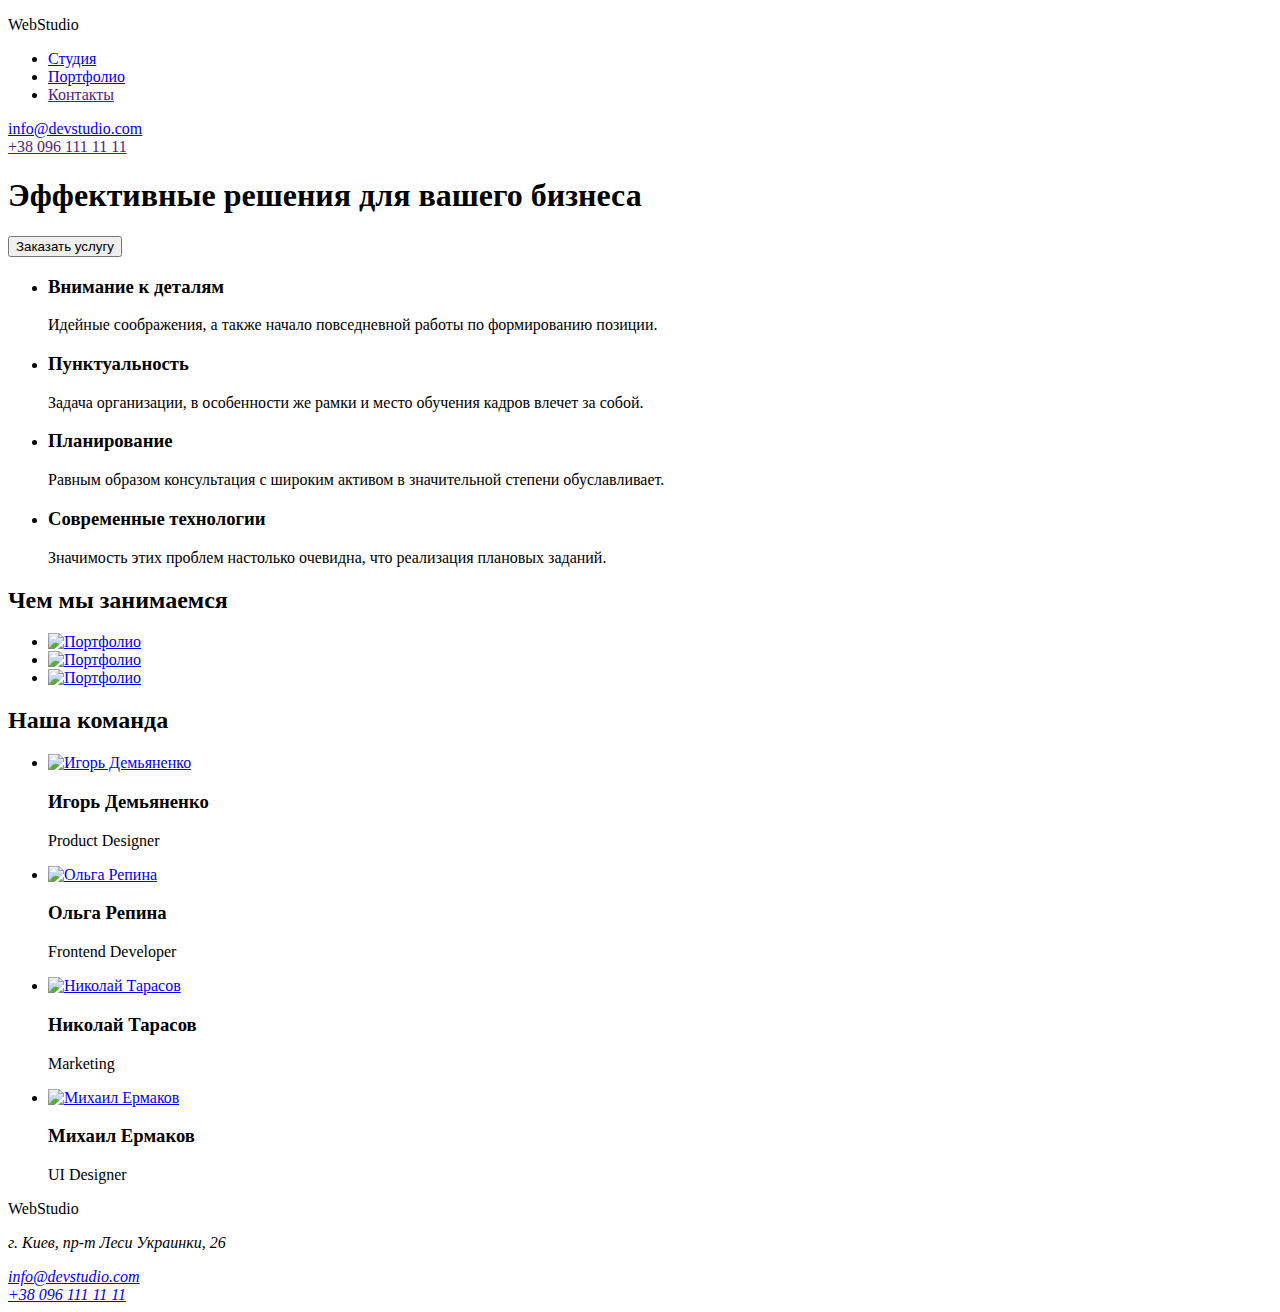
==== index.html @ 0bed550b "html-markups" ====
<!DOCTYPE html>
<html lang="ru">
<head>
    <meta charset="UTF-8">
    <meta name="viewport" content="width=device-width, initial-scale=1.0">
    <title lang="en">HomeWork 1</title>
    <link rel="stylesheet" href="./css/styles.css">
    <link href="https://fonts.googleapis.com/css2?family=Oleo+Script&family=Raleway:wght@700&family=Roboto:wght@400;500;700;900&display=swap" rel="stylesheet">
    <style>
     @import url('https://fonts.googleapis.com/css2?family=Oleo+Script&family=Raleway:wght@700&family=Roboto:wght@400;500;700;900&display=swap');
    </style>
</head>

<body>
    <!--NAVIGATION-->
    <nav class="navigation-container">
        <!--HEADER-->
     <header class="header">
            <p>
                <span class="title-web">Web</span><span class="title-studio">Studio</span>
            </p>
     </header>

     <ul class="header-list">
        <li><a href="index.html" class="header-link">Студия</a></li>
        <li><a href="portfolio.html" class="header-link">Портфолио</a></li>
        <li><a href="" class="header-link">Контакты</a></li>
     </ul>
   </nav>

    <!--CONTACTS-->
    <div class="contacts">
        <a href="mailto:info@devstudio.com" class="emeil-mobile">info@devstudio.com</a>
        <div>
            <a href="" class="emeil-mobile">+38 096 111 11 11</a>
        </div>
    </div>

    <!--MAIN-->
    <main>
        <!--HERO BLOCK-->
    <div class="hero-conteiner">
        <h1 class="hero-conteiner_title">
            Эффективные решения для вашего бизнеса
        </h1>
        <button type="submit" class="hero-conteiner_button">Заказать услугу</button>
    </div>

    <!--BENEFITS-->
    <section class="benefits-section">
            <!--<h2>Наши Особенности</h2> //WE WILL HIDE IT WITH CSS-->
        <ul class="benefits-section_list">
            <li>
                <h3 class="benefits-section_title">Внимание к деталям</h3>
                    <p class="benefits-section_info">
                        Идейные соображения, а также начало повседневной работы по формированию позиции.
                    </p>
                
            </li>
            <li>
                <h3 class="benefits-section_title">Пунктуальность</h3>
                    <p class="benefits-section_info">Задача организации, в особенности же рамки и место обучения кадров влечет за собой.</p>
               
            </li>
            <li>
                <h3 class="benefits-section_title">Планирование</h3>
                    <p class="benefits-section_info">Равным образом консультация с широким активом в значительной степени обуславливает.</p>
                
            </li>
            <li>
                <h3 class="benefits-section_title">Современные технологии</h3>
                    <p class="benefits-section_info">Значимость этих проблем настолько очевидна, что реализация плановых заданий.</p>
                
            </li>
        </ul>
    </section>

    <!--PORTFOLIO-->
    <section class="portfolio">
        <h2 class="portfolio-title">Чем мы занимаемся</h2>
        <ul class="portfolio-list">
            <li>
                <a href="#!"><img src="./img/portfolio-img1.png" width="370" alt="Портфолио"></a>
            </li>
            <li>
                <a href="#!"><img src="./img/portfolio-img2.png" width="370" alt="Портфолио"></a>
            </li>
            <li>
                <a href="#!"><img src="./img/portfolio-img3.png" width="370" alt="Портфолио"></a>
            </li>
        </ul>
    </section>

    <!--TEAM-->
    <section class="team">
        <h2 class="team-title">Наша команда</h2>
        <ul class="team-list">
            <li>
                <a href="#!"><img src="./img/team-img1.jpg" width="270" alt="Игорь Демьяненко"></a>
                <h3 class="team-list_name">Игорь Демьяненко</h3>
                    <p lang="en" class="team-list_pos">
                        Product Designer
                    </p>
            </li>
            <li>
                <a href="#!"><img src="./img/team-img2.jpg" width="270" alt="Ольга Репина"></a>
                <h3 class="team-list_name">Ольга Репина</h3>
                <p lang="en" class="team-list_pos">
                    Frontend Developer
                </p>
            </li>
            <li>
                <a href="#!"><img src="./img/team-img3.jpg" width="270" alt="Николай Тарасов"></a>
                <h3 class="team-list_name">Николай Тарасов</h3>
                <p lang="en" class="team-list_pos">
                    Marketing
                </p>
            </li>
            <li>
                <a href="#!"><img src="./img/team-img4.jpg" width="270" alt="Михаил Ермаков"></a>
                <h3 class="team-list_name">Михаил Ермаков</h3>
                <p lang="en" class="team-list_pos"> 
                    UI Designer
                </p>
            </li>
        </ul>
    </section>
    </main>

    <!--FOOTER-->
    <footer class="footer">
        <p>
            <span class="title-web">Web</span><span class="title-studio title-studio_footer">Studio</span>
        </p>

        <!--FIXED ADDRESS-->
        <address>
            <div class="address">
                 <p>
                     г. Киев, пр-т Леси Украинки, 26
                 </p>
            </div>
            <!--CONTACTS-->
            <div class="contacts">
             <a href="mailto:info@devstudio.com" class="emeil-mobile contacts-footer">info@devstudio.com</a>
             <div>
                 <a href="+380961111111" class="emeil-mobile contacts-footer">+38 096 111 11 11</a>
             </div>
           </div>
        </address>
    </footer>

</body>
</html>
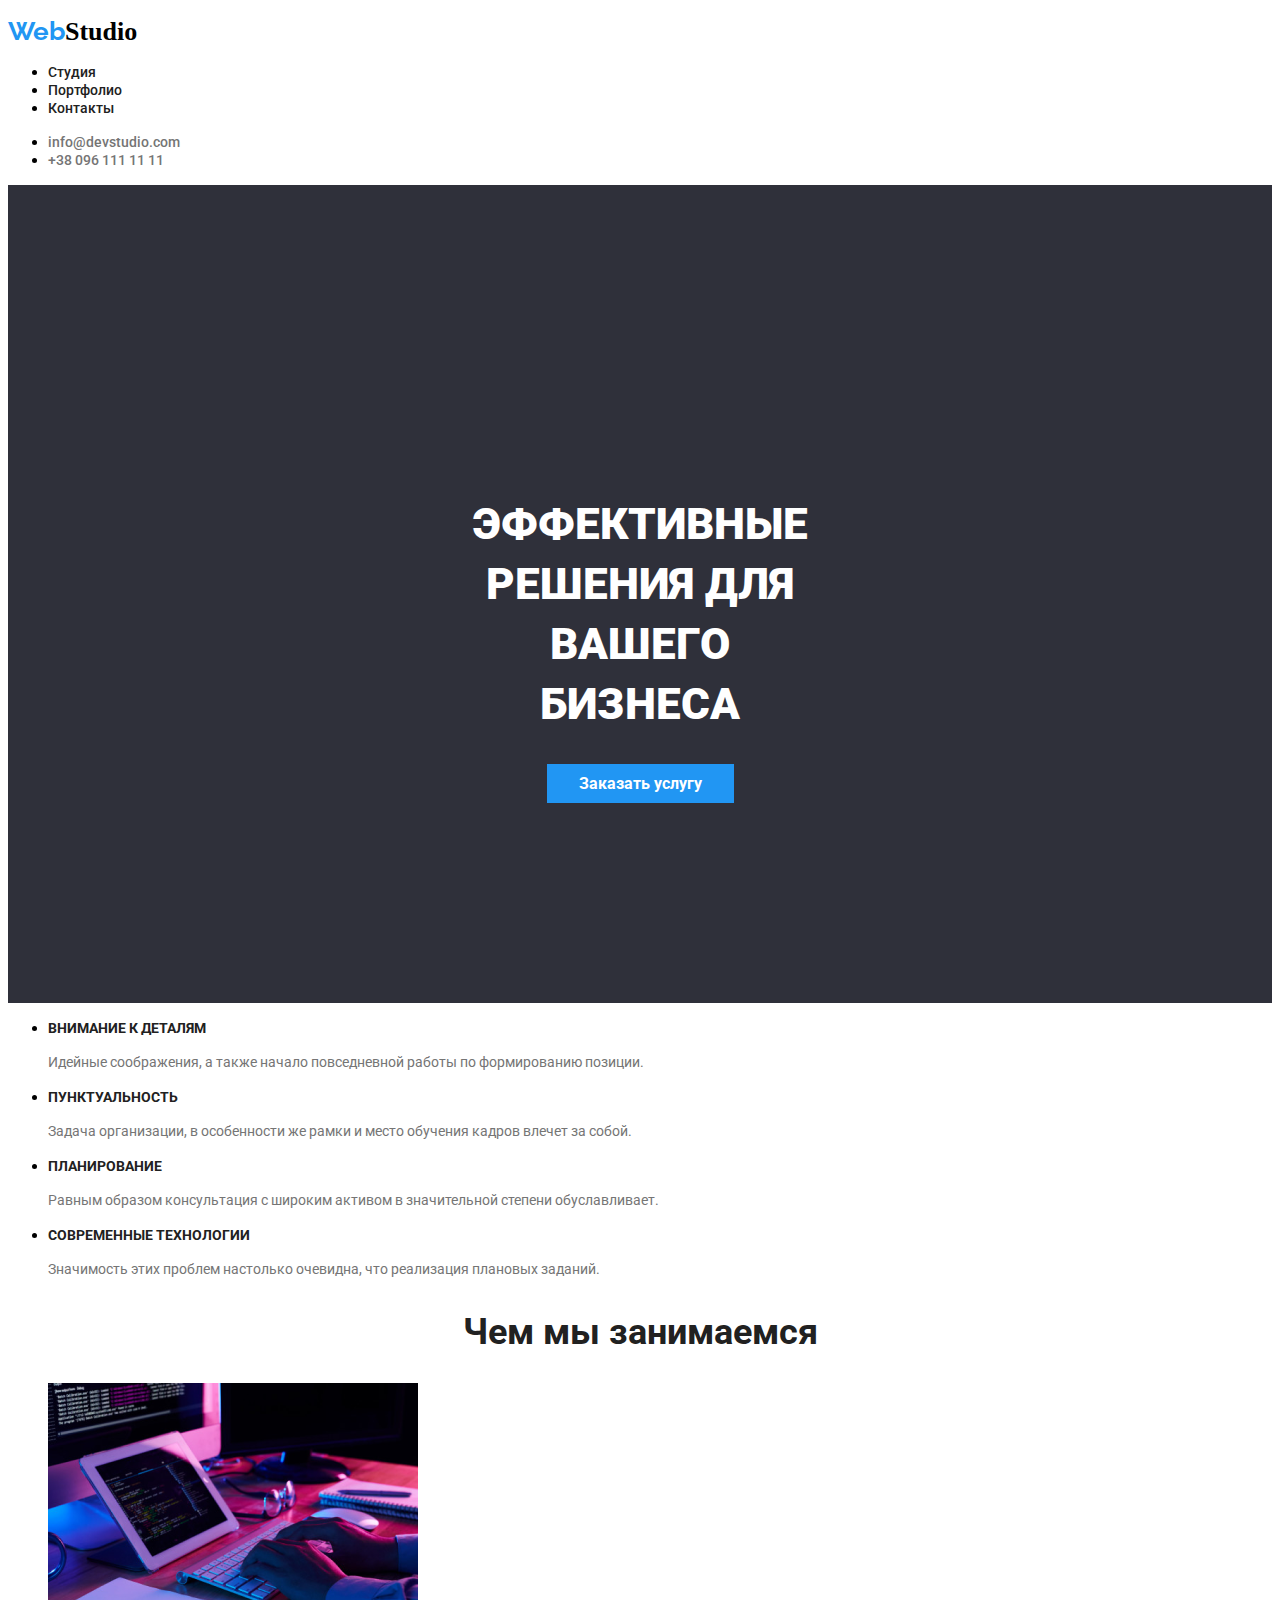
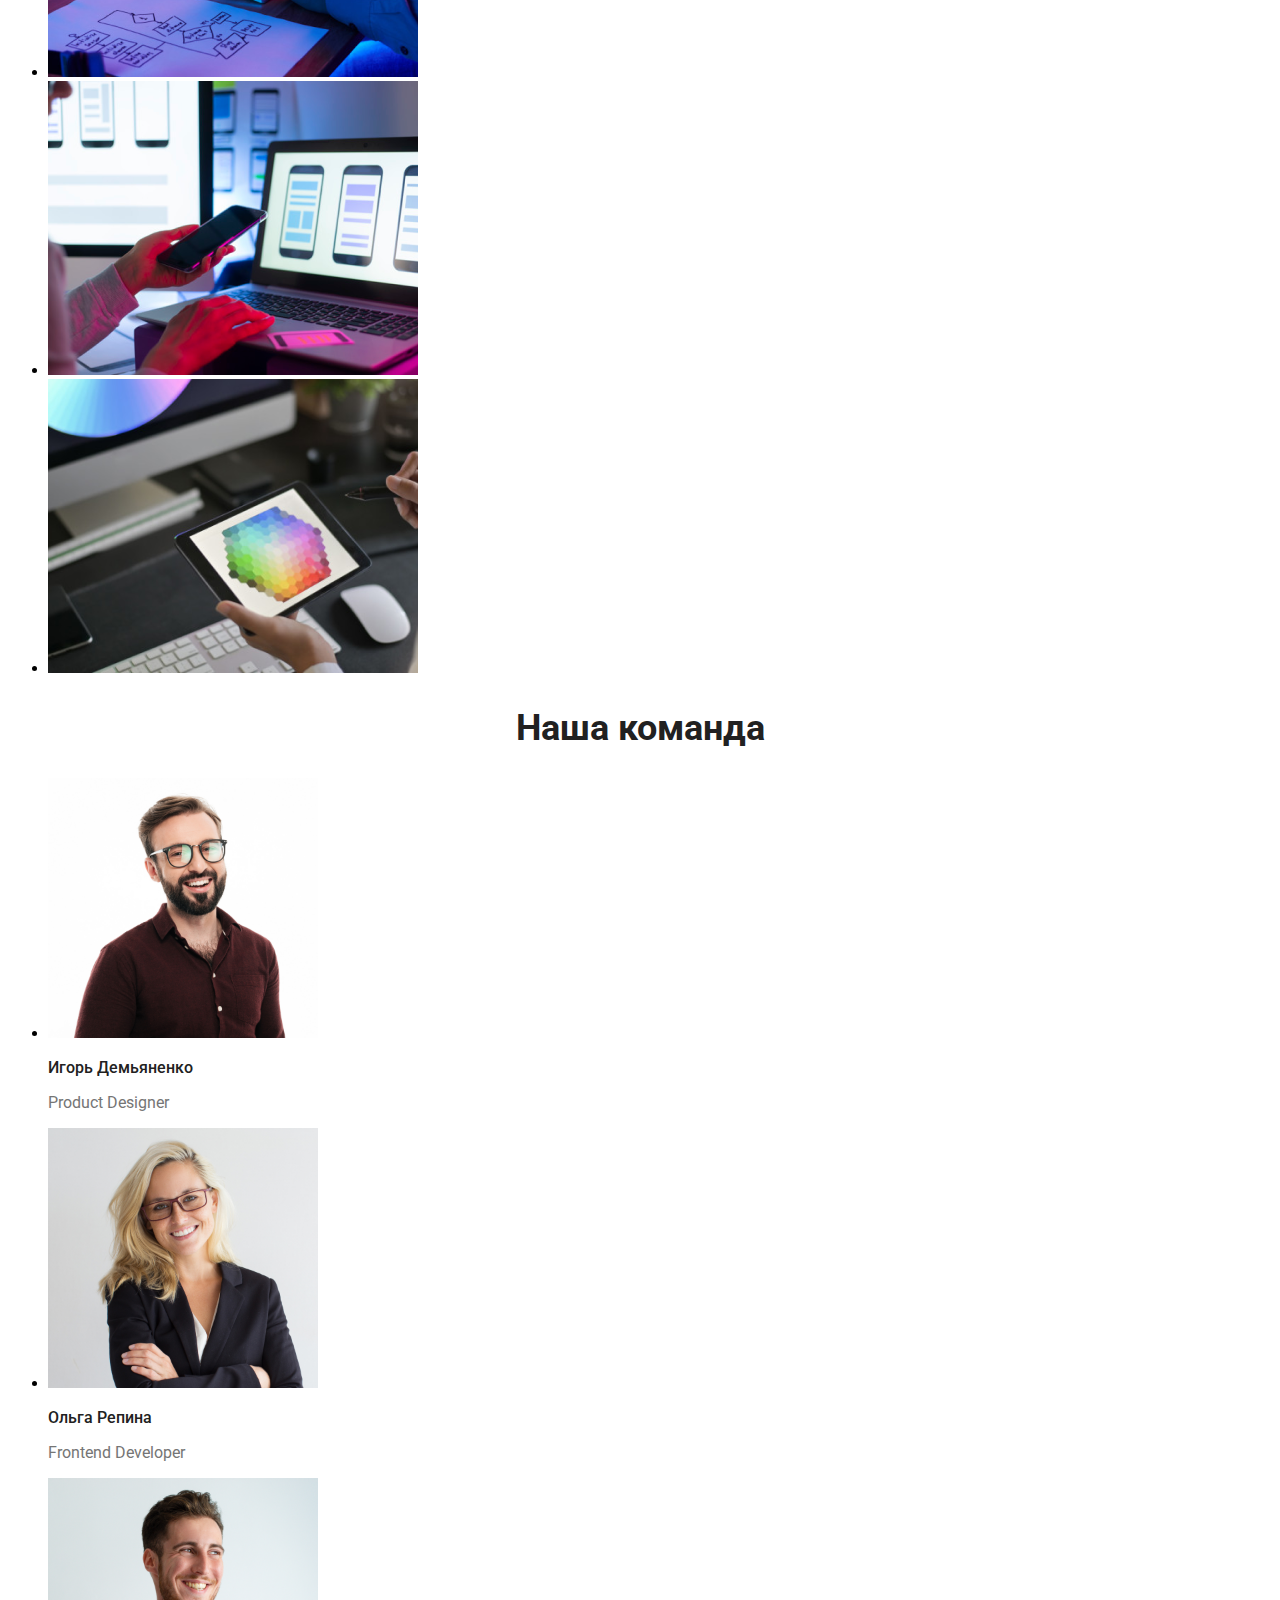
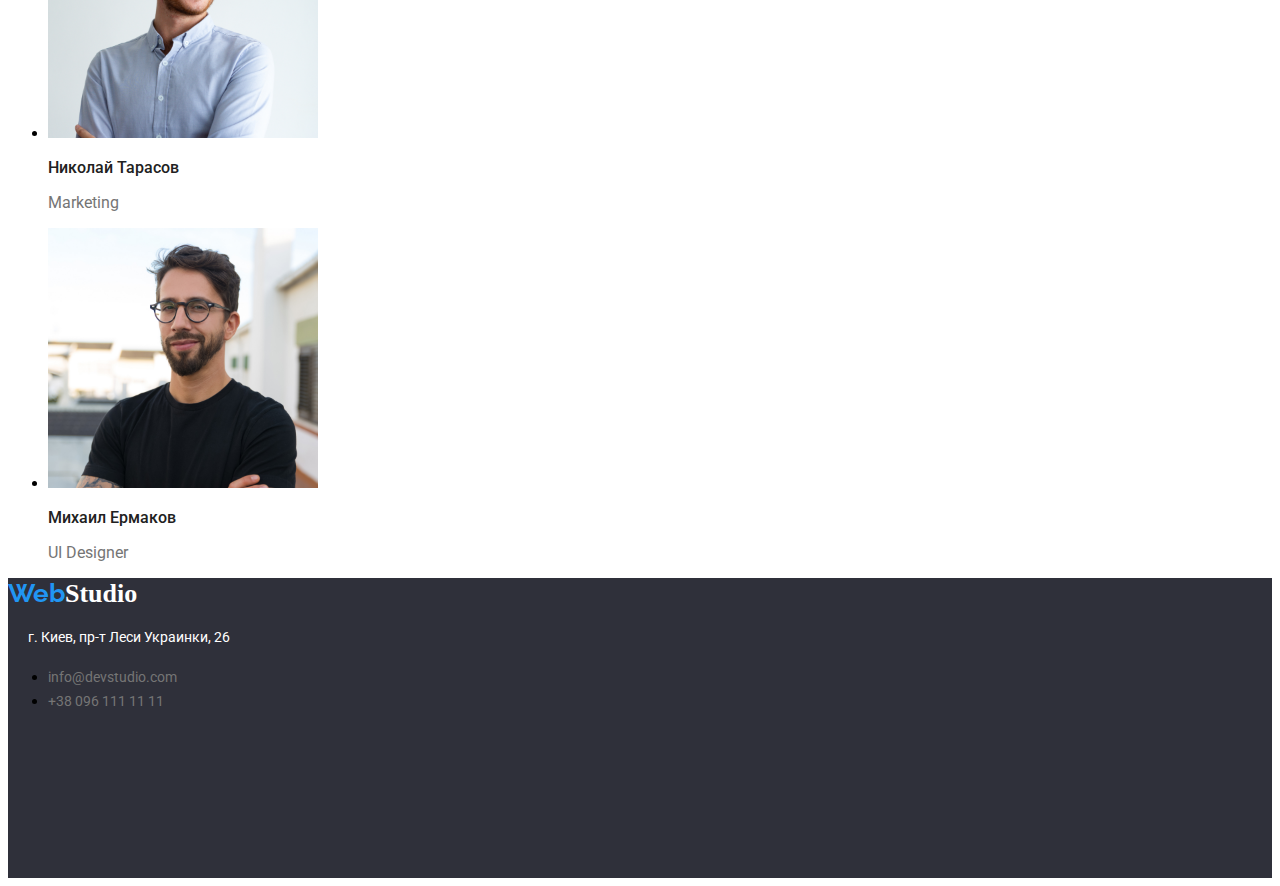
==== commit 9fa40108: "WebStudio HTML/CSS" ====
--- a/index.html
+++ b/index.html
@@ -12,29 +12,27 @@
 </head>
 
 <body>
-    <!--NAVIGATION-->
-    <nav class="navigation-container">
-        <!--HEADER-->
+    <!--HEADER-->
      <header class="header">
             <p>
                 <span class="title-web">Web</span><span class="title-studio">Studio</span>
             </p>
-     </header>
+         <!--NAVIGATION-->
+         <nav class="navigation-container">
+          <ul class="header-list">
+           <li><a href="index.html" class="header-link">Студия</a></li>
+           <li><a href="portfolio.html" class="header-link">Портфолио</a></li>
+           <li><a href="" class="header-link">Контакты</a></li>
+         </ul>
+     </nav>
 
-     <ul class="header-list">
-        <li><a href="index.html" class="header-link">Студия</a></li>
-        <li><a href="portfolio.html" class="header-link">Портфолио</a></li>
-        <li><a href="" class="header-link">Контакты</a></li>
-     </ul>
-   </nav>
+     <!--CONTACTS-->
+      <ul class="contacts-list">
+         <li><a href="mailto:info@devstudio.com" class="emeil-mobile">info@devstudio.com</a></li>
+         <li><a href="tel:+380961111111" class="emeil-mobile">+38 096 111 11 11</a></li>
+      </ul>
+    </header>
 
-    <!--CONTACTS-->
-    <div class="contacts">
-        <a href="mailto:info@devstudio.com" class="emeil-mobile">info@devstudio.com</a>
-        <div>
-            <a href="" class="emeil-mobile">+38 096 111 11 11</a>
-        </div>
-    </div>
 
     <!--MAIN-->
     <main>
@@ -127,7 +125,7 @@
     </section>
     </main>
 
-    <!--FOOTER-->
+     <!--FOOTER-->
     <footer class="footer">
         <p>
             <span class="title-web">Web</span><span class="title-studio title-studio_footer">Studio</span>
@@ -141,12 +139,14 @@
                  </p>
             </div>
             <!--CONTACTS-->
-            <div class="contacts">
-             <a href="mailto:info@devstudio.com" class="emeil-mobile contacts-footer">info@devstudio.com</a>
-             <div>
-                 <a href="+380961111111" class="emeil-mobile contacts-footer">+38 096 111 11 11</a>
-             </div>
-           </div>
+            <ul class="contacts">
+                <li>
+                    <a href="mailto:info@devstudio.com" class="emeil-mobile contacts-footer">info@devstudio.com</a>
+                </li>
+                <li>
+                    <a href="+380961111111" class="emeil-mobile contacts-footer">+38 096 111 11 11</a>
+                </li>
+            </ul> 
         </address>
     </footer>
 
--- a/css/styles.css
+++ b/css/styles.css
@@ -0,0 +1,230 @@
+/*Background for buttons - #2196F3*/
+/*Color for titles - #212121*/
+/*Color for text - #757575*/
+/*Background for hero & footer - #2F303A*/
+/*Background for portfolio.html filter - #F5F4FA*/
+
+/*NAVIGATION START*/
+.title-web{
+    font-family: Raleway;
+    font-style: normal;
+    font-weight: 700;
+    font-size: 26px;
+    line-height: 31px;
+    color: #2196F3;
+}
+
+.title-studio{
+    font-family: Oleo;
+    font-style: normal;
+    font-weight: 700;
+    font-size: 26px;
+    line-height: 31px;
+    color: #000000;
+}
+
+.header-link{
+    font-family: Roboto;
+    font-style: normal;
+    font-weight: 500;
+    font-size: 14px;
+    line-height: 16px;
+    color: #212121;
+    text-decoration: none;
+}
+
+.header-link:hover, .header-link:focus, .header-link:active{
+    color: #2196F3;
+}
+/*NAVIGATION END*/
+
+/*CONTACTS START*/
+.emeil-mobile{
+    font-family: Roboto;
+    font-style: normal;
+    font-weight: 500;
+    font-size: 14px;
+    line-height: 16px;
+    color: #757575;
+    text-decoration: none;
+    line-height: 0;
+}
+
+.emeil-mobile:hover, .emeil-mobile:focus, .emeil-mobile:active{
+    color: #2196F3;
+}
+/*CONTACTS END*/
+
+/*HERO BLOCK START*/
+.hero-conteiner{
+    max-width: 1600px;
+    padding: 280px 450px 200px;
+    text-align: center;
+    text-transform: uppercase;
+    background: #2F303A;
+}
+
+.hero-conteiner_title{
+    font-family: Roboto;
+    font-style: normal;
+    font-weight: 900;
+    font-size: 44px;
+    line-height: 60px;
+    color: #FFFFFF;
+}
+
+.hero-conteiner_button{
+    padding: 10px 32px;
+    font-family: Roboto;
+    font-weight: 700;
+    font-size: 16px;
+    color: #FFFFFF;
+    background: #2196F3;
+    border: 0;
+}
+
+.hero-conteiner_button:hover, .hero-conteiner_button:focus, .hero-conteiner_button:active{
+    background: #0569bb;
+}
+/*HERO BLOCK END*/
+
+/*BENEFITS START*/
+.benefits-section_title{
+    font-family: Roboto;
+    font-style: normal;
+    font-weight: bold;
+    font-size: 14px;
+    line-height: 16px;
+    text-transform: uppercase;
+    color: #212121;
+}
+
+.benefits-section_info{
+    font-family: Roboto;
+    font-style: normal;
+    font-weight: normal;
+    font-size: 14px;
+    line-height: 24px;
+    color: #757575;
+}
+/*BENEFITS END*/
+
+/*PORTFOLIO START*/
+.portfolio-title{
+    font-family: Roboto;
+    font-style: normal;
+    font-weight: bold;
+    font-size: 36px;
+    line-height: 42px;
+    text-align: center;
+    color: #212121;
+}
+/*PORTFOLIO END*/
+
+/*TEAM START*/
+.team-title{
+    font-family: Roboto;
+    font-style: normal;
+    font-weight: bold;
+    font-size: 36px;
+    line-height: 42px;
+    text-align: center;
+    color: #212121;
+}
+
+.team-list_name{
+    font-family: Roboto;
+    font-style: normal;
+    font-weight: 500;
+    font-size: 16px;
+    line-height: 19px;
+    color: #212121;
+}
+
+.team-list_pos{
+    font-family: Roboto;
+    font-style: normal;
+    font-weight: normal;
+    font-size: 16px;
+    line-height: 19px;
+    color: #757575;
+}
+/*TEAM END*/
+
+/*FOOTER START*/
+
+.footer{
+    height: 300px;
+    max-width: 1600px;
+    background: #2F303A;
+}
+
+.address{
+    font-family: Roboto;
+    font-style: normal;
+    font-weight: normal;
+    font-size: 14px;
+    line-height: 24px;
+    text-decoration: none;
+    color: #FFFFFF;
+    padding-left: 20px;
+}
+
+.contacts-footer{
+    font-family: Roboto;
+    font-style: normal;
+    font-weight: normal;
+    font-size: 14px;
+    line-height: 24px;
+    color: #757575;
+}
+
+.title-studio_footer{
+    color: #FFFFFF;
+}
+
+/*FOOTER END*/
+
+/*PORTFOLIO.HTML START*/
+.filters-list{
+    font-family: Roboto;
+    font-style: normal;
+    font-weight: 500;
+    font-size: 16px;
+    line-height: 26px;
+    text-align: center;
+    color: #212121;
+}
+
+.filters-list_item{
+    max-width: 145px;
+    max-height: 38px;
+    padding: 6px 22px;
+    background: #F5F4FA;
+    border-radius: 4px;
+}
+
+.filters-list_item:hover, .filters-list_item:focus, .filters-list_item:active{
+    background: #2196F3;
+    border-radius: 4px;
+}
+
+.projects-list_title{
+    font-family: Roboto;
+    font-style: normal;
+    font-weight: bold;
+    font-size: 18px;
+    line-height: 36px;
+    color: #212121;
+}
+
+.projects-list_info{
+    font-family: Roboto;
+    font-style: normal;
+    font-weight: normal;
+    font-size: 16px;
+    line-height: 30px;
+    color: #757575;
+}
+
+/*PORTFOLIO.HTML END*/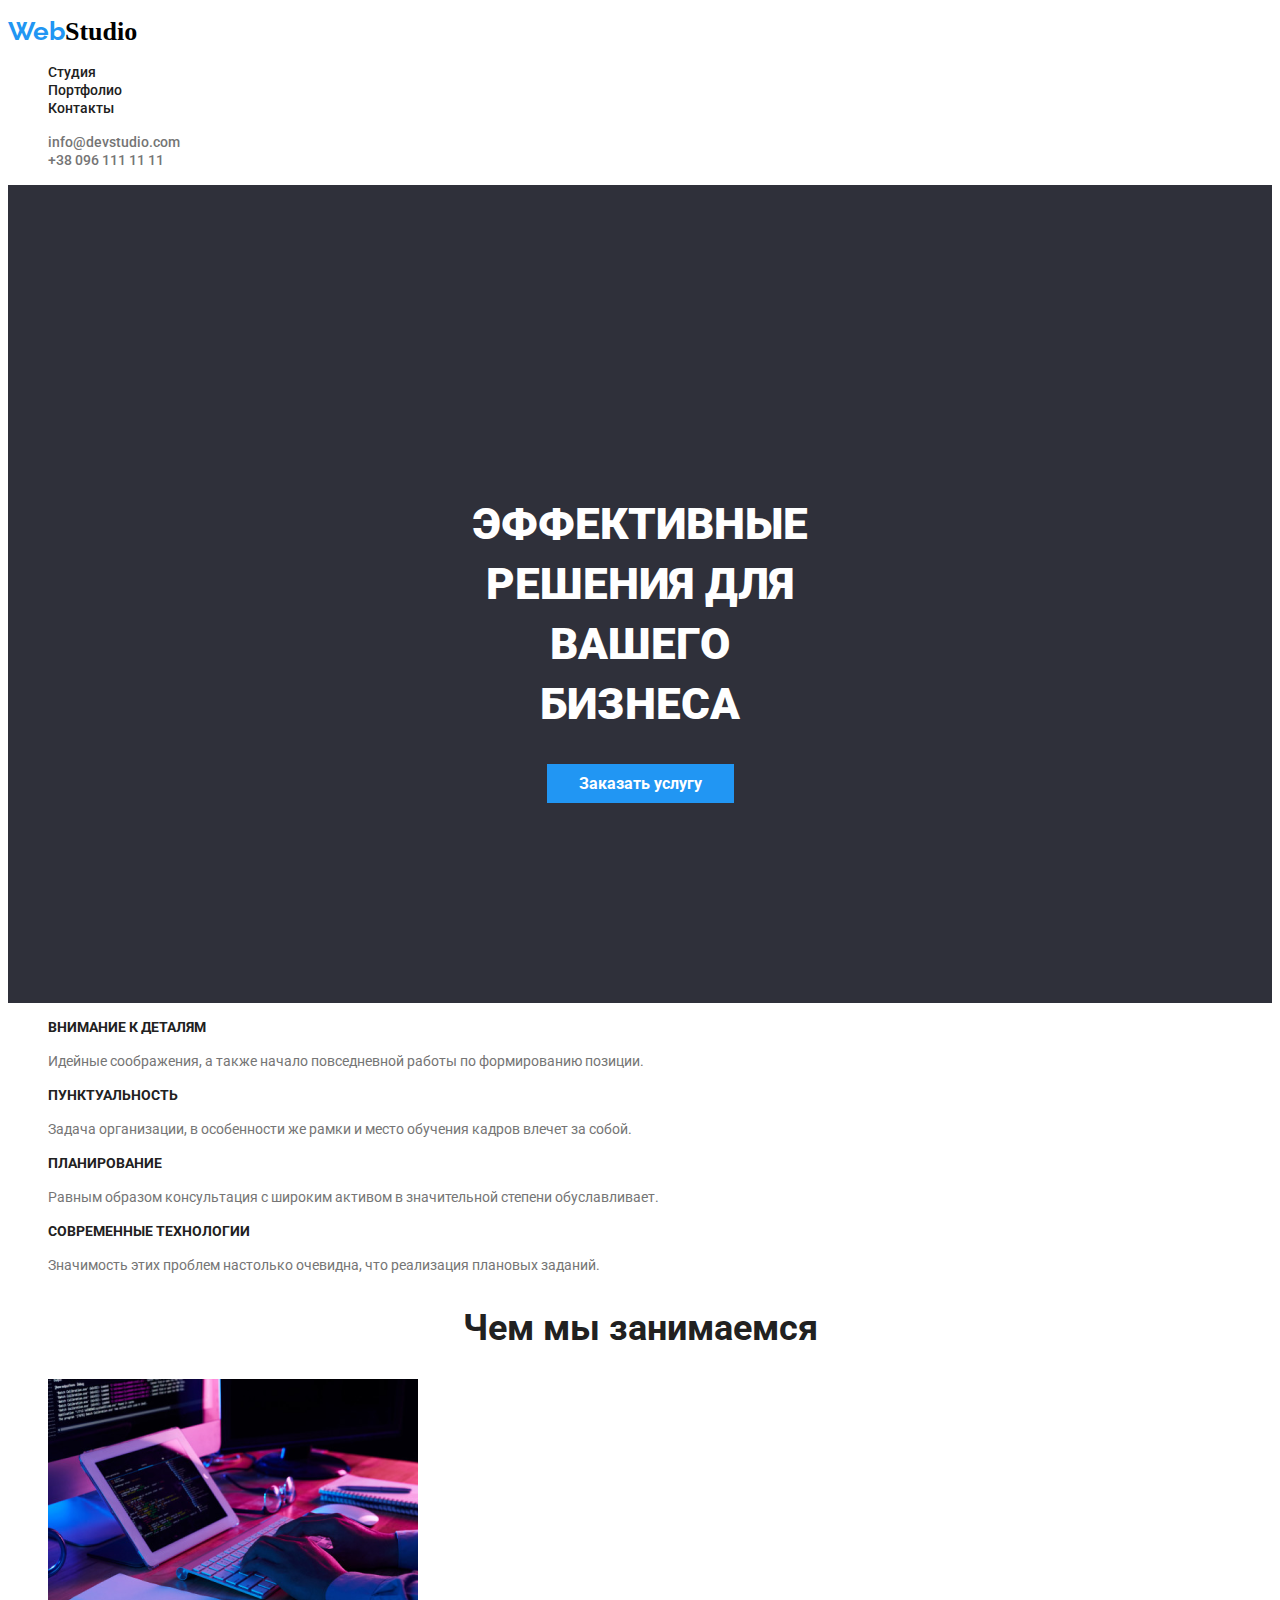
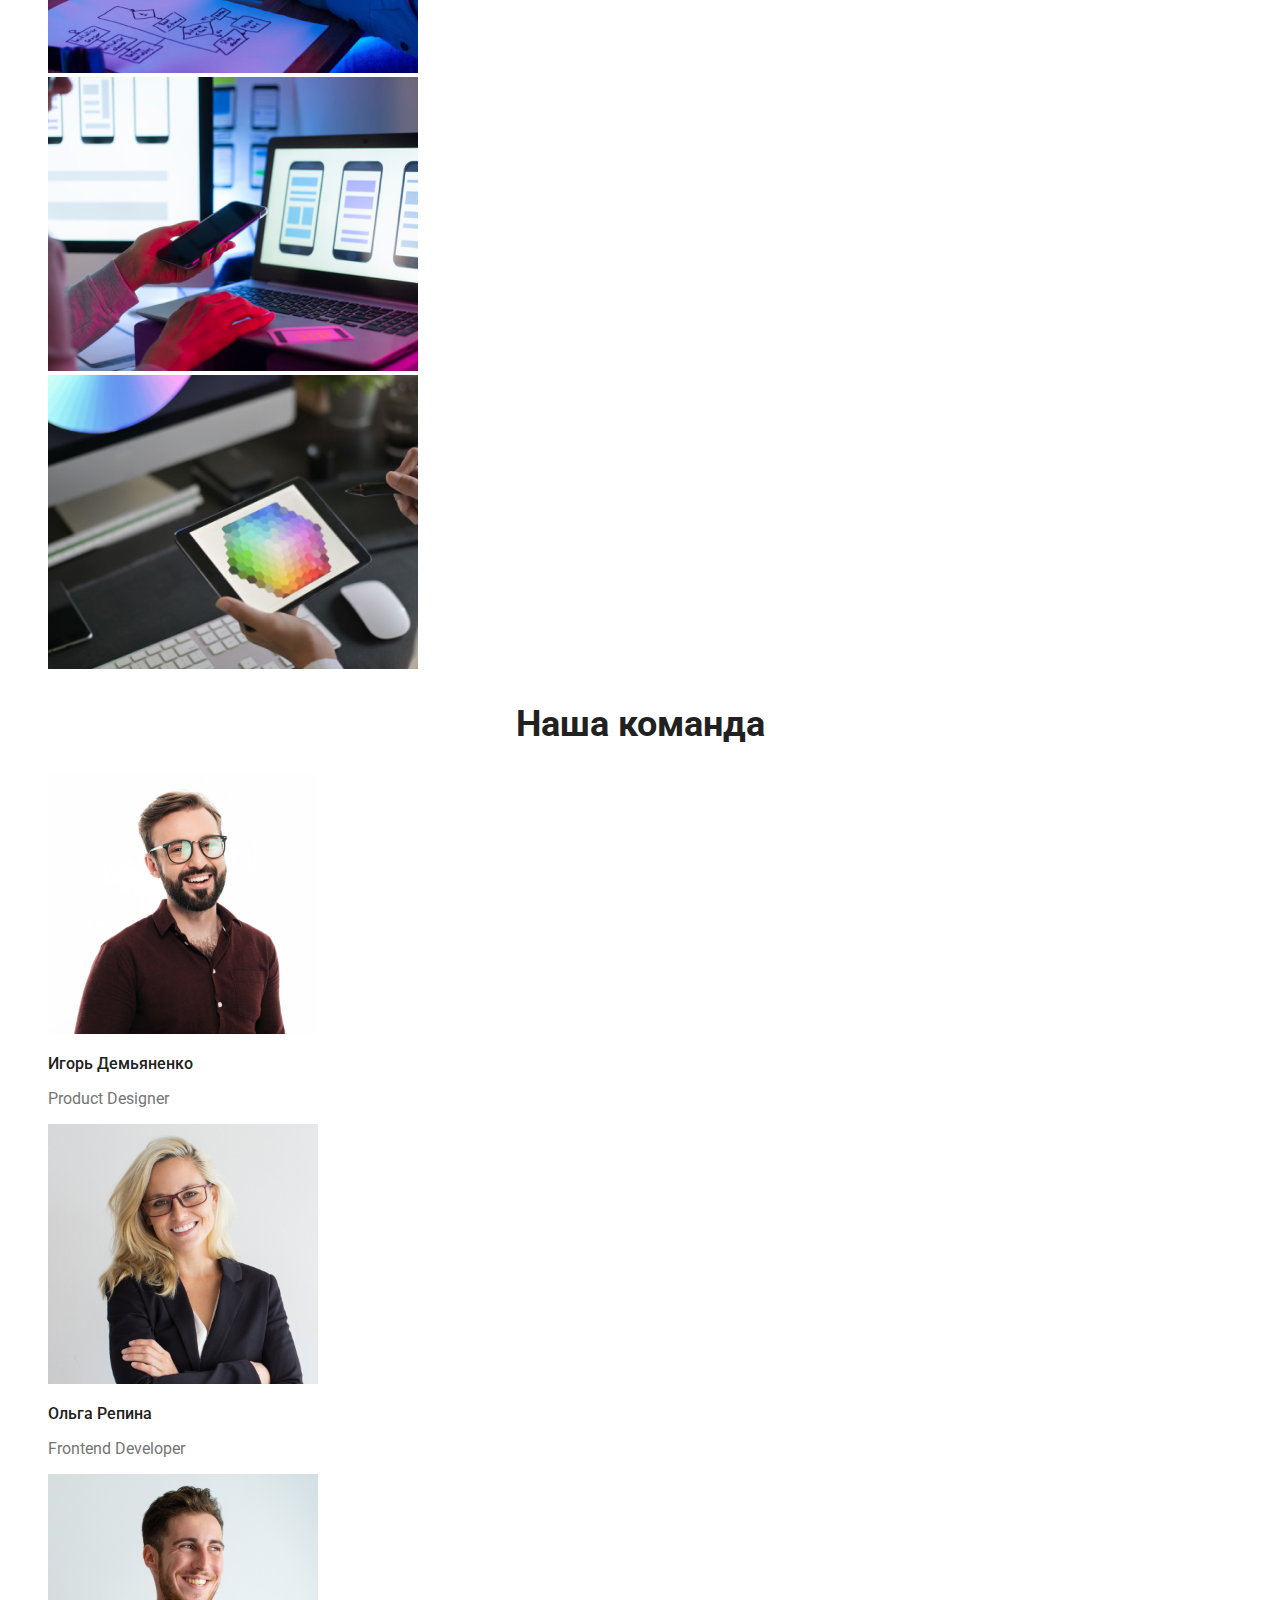
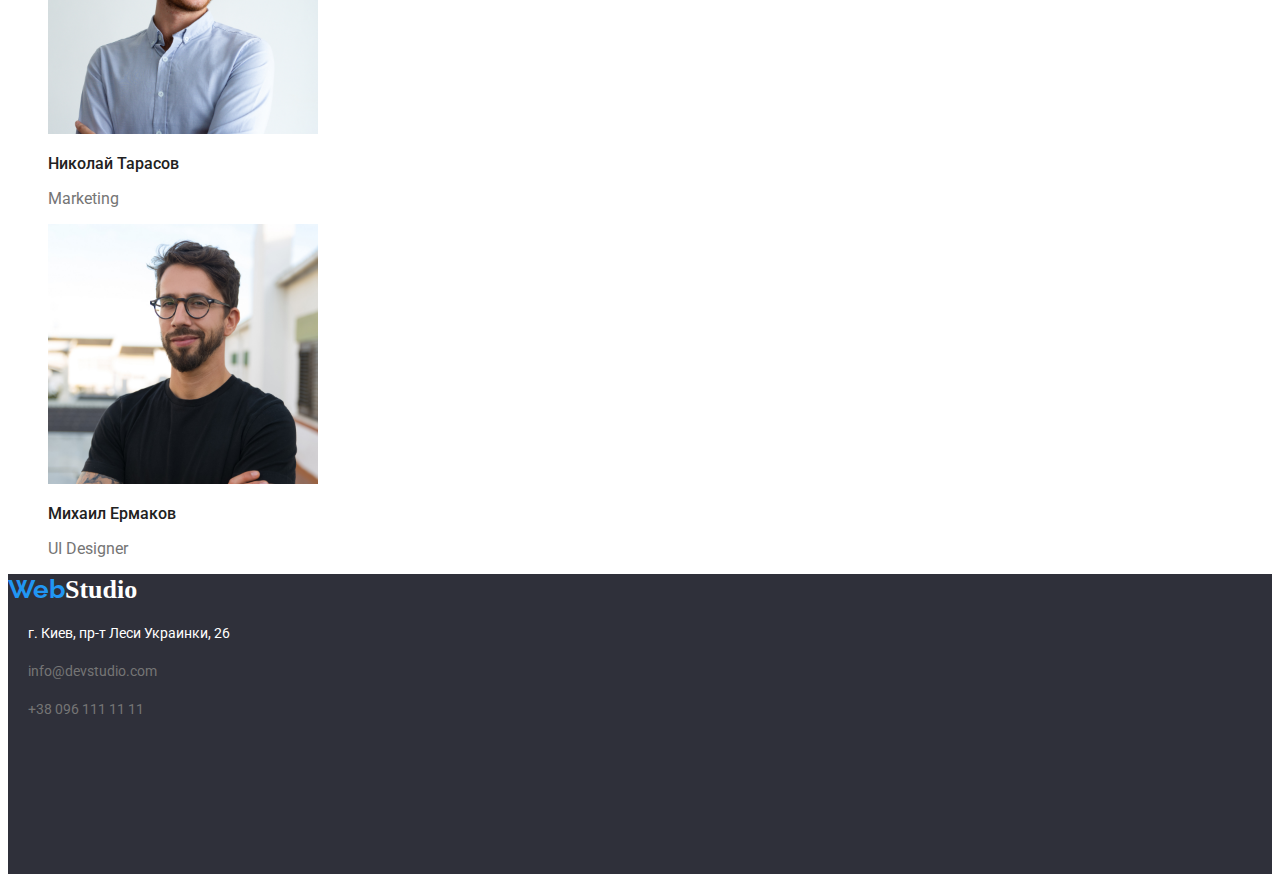
==== commit 47d65c86: "HomeWork Layout" ====
--- a/index.html
+++ b/index.html
@@ -13,12 +13,12 @@
 
 <body>
     <!--HEADER-->
-     <header class="header">
+  <header class="header">
             <p>
                 <span class="title-web">Web</span><span class="title-studio">Studio</span>
             </p>
          <!--NAVIGATION-->
-         <nav class="navigation-container">
+     <nav class="navigation-container">
           <ul class="header-list">
            <li><a href="index.html" class="header-link">Студия</a></li>
            <li><a href="portfolio.html" class="header-link">Портфолио</a></li>
@@ -37,12 +37,12 @@
     <!--MAIN-->
     <main>
         <!--HERO BLOCK-->
-    <div class="hero-conteiner">
+    <section class="hero-conteiner">
         <h1 class="hero-conteiner_title">
             Эффективные решения для вашего бизнеса
         </h1>
         <button type="submit" class="hero-conteiner_button">Заказать услугу</button>
-    </div>
+    </section>
 
     <!--BENEFITS-->
     <section class="benefits-section">
@@ -132,23 +132,15 @@
         </p>
 
         <!--FIXED ADDRESS-->
-        <address>
-            <div class="address">
-                 <p>
-                     г. Киев, пр-т Леси Украинки, 26
-                 </p>
-            </div>
-            <!--CONTACTS-->
-            <ul class="contacts">
-                <li>
-                    <a href="mailto:info@devstudio.com" class="emeil-mobile contacts-footer">info@devstudio.com</a>
-                </li>
-                <li>
-                    <a href="+380961111111" class="emeil-mobile contacts-footer">+38 096 111 11 11</a>
-                </li>
-            </ul> 
+        <address class="address">
+            <p>г. Киев, пр-т Леси Украинки, 26</p>
+            <a href="mailto:info@devstudio.com" class="emeil-mobile contacts-footer">
+                <p>info@devstudio.com</p>
+            </a>
+            <a href="tel:+380961111111" class="emeil-mobile contacts-footer">
+                <p>+38 096 111 11 11</p>
+            </a>
         </address>
     </footer>
-
 </body>
 </html>--- a/css/styles.css
+++ b/css/styles.css
@@ -4,7 +4,12 @@
 /*Background for hero & footer - #2F303A*/
 /*Background for portfolio.html filter - #F5F4FA*/
 
+ul{
+    list-style: none;
+}
+
 /*NAVIGATION START*/
+
 .title-web{
     font-family: Raleway;
     font-style: normal;
@@ -31,6 +36,7 @@
     line-height: 16px;
     color: #212121;
     text-decoration: none;
+
 }
 
 .header-link:hover, .header-link:focus, .header-link:active{
@@ -192,12 +198,12 @@
     font-weight: 500;
     font-size: 16px;
     line-height: 26px;
-    text-align: center;
+    text-align: left;
     color: #212121;
 }
 
 .filters-list_item{
-    max-width: 145px;
+    width: fit-content;
     max-height: 38px;
     padding: 6px 22px;
     background: #F5F4FA;
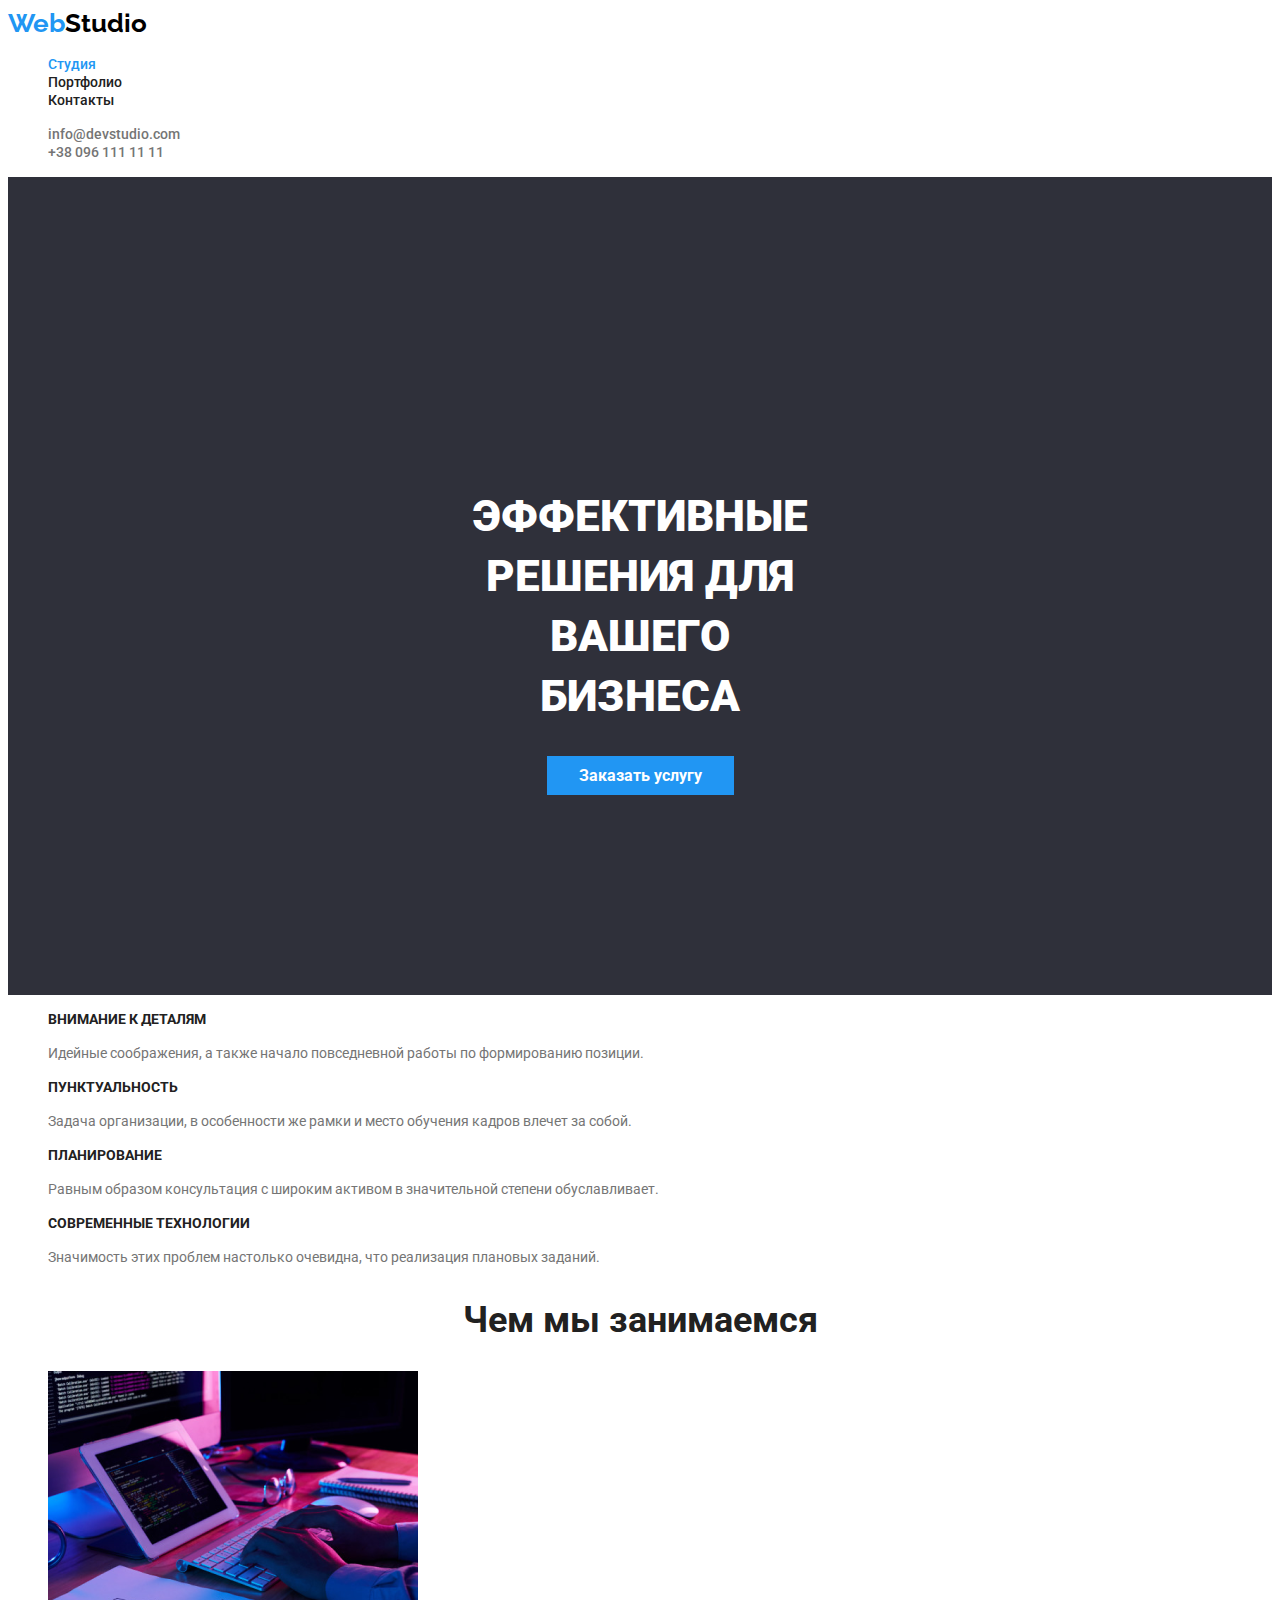
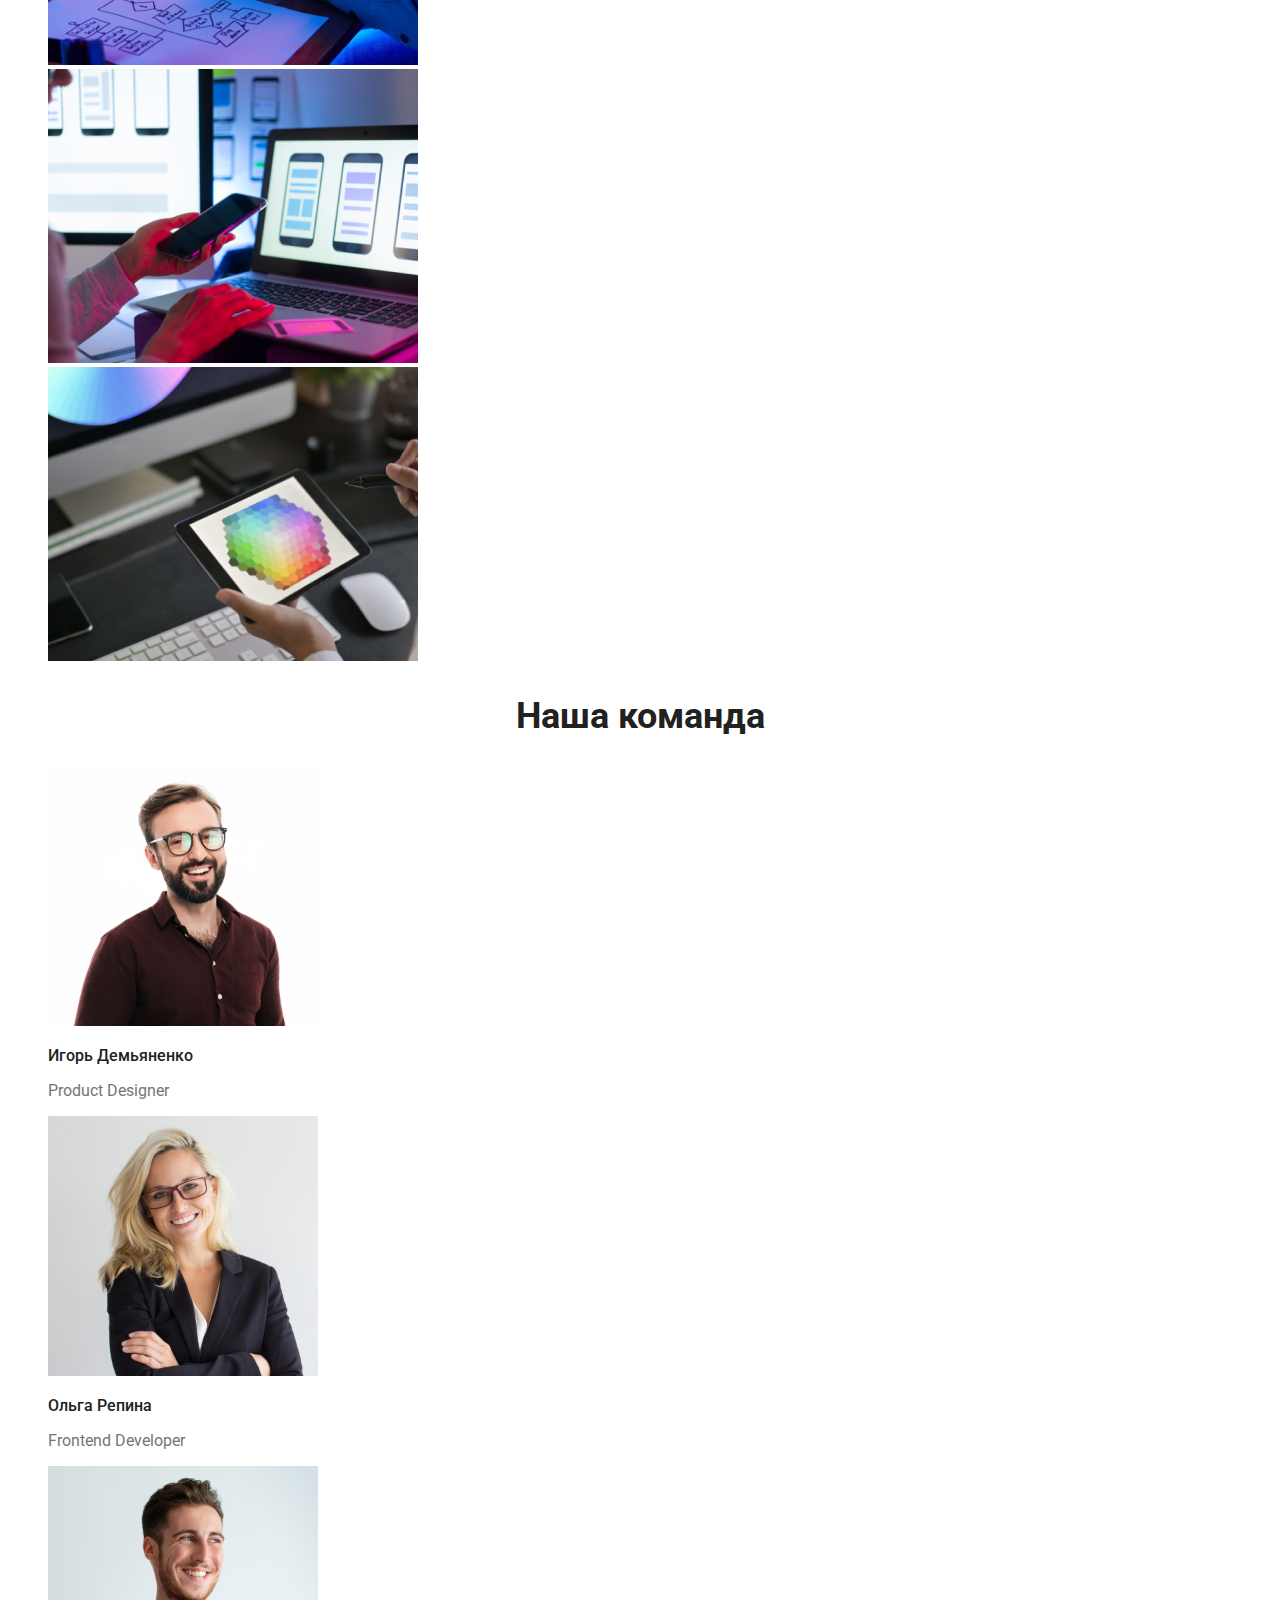
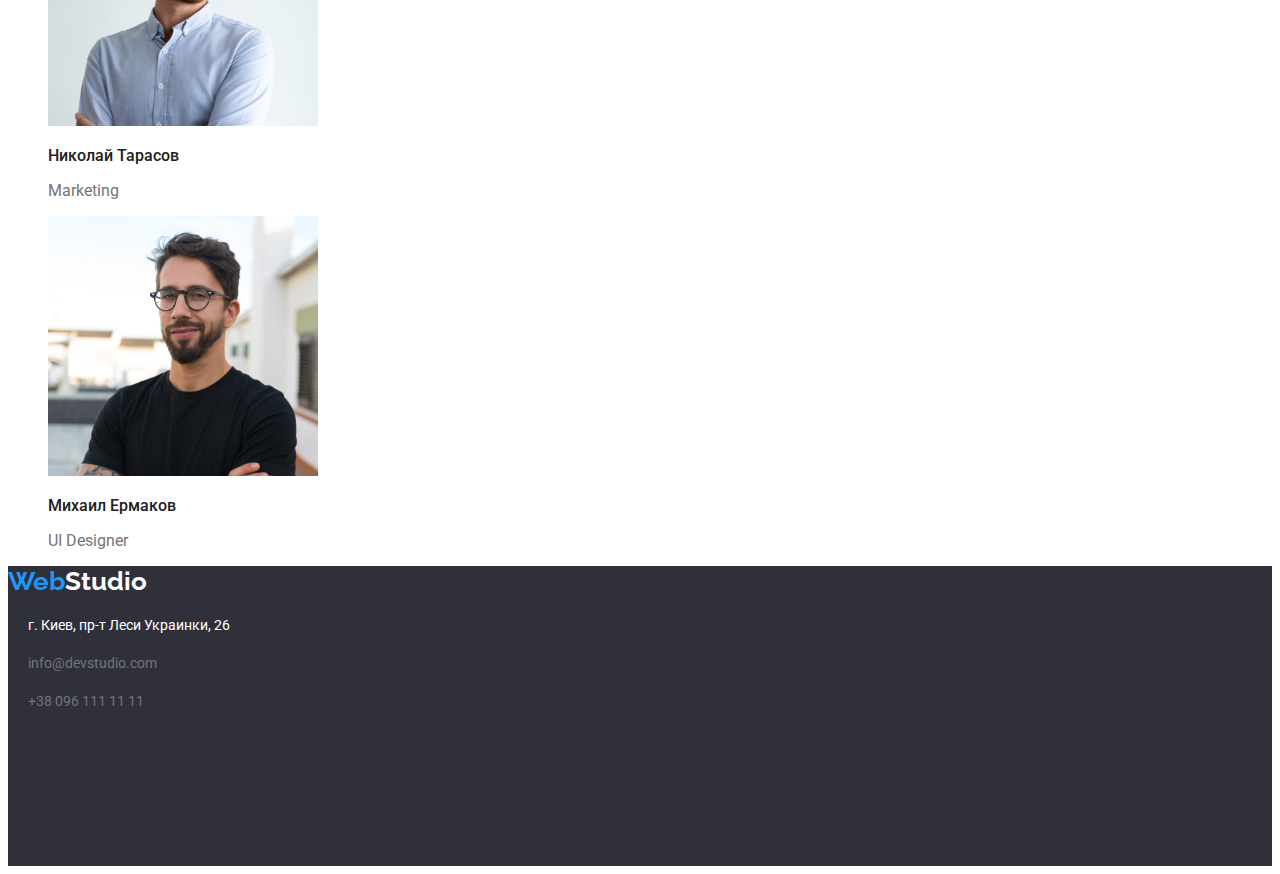
==== commit 481a9ced: "Portfolio html homework" ====
--- a/index.html
+++ b/index.html
@@ -3,24 +3,20 @@
 <head>
     <meta charset="UTF-8">
     <meta name="viewport" content="width=device-width, initial-scale=1.0">
-    <title lang="en">HomeWork 1</title>
+    <title lang="en">HomeWork 2</title>
     <link rel="stylesheet" href="./css/styles.css">
-    <link href="https://fonts.googleapis.com/css2?family=Oleo+Script&family=Raleway:wght@700&family=Roboto:wght@400;500;700;900&display=swap" rel="stylesheet">
-    <style>
-     @import url('https://fonts.googleapis.com/css2?family=Oleo+Script&family=Raleway:wght@700&family=Roboto:wght@400;500;700;900&display=swap');
-    </style>
+    <link href="https://fonts.googleapis.com/css2?family=Raleway:wght@700&family=Roboto:wght@400;500;700;900&display=swap" rel="stylesheet">
 </head>
 
 <body>
     <!--HEADER-->
   <header class="header">
-            <p>
-                <span class="title-web">Web</span><span class="title-studio">Studio</span>
-            </p>
-         <!--NAVIGATION-->
      <nav class="navigation-container">
+         <a href="" class="title-webstudio">
+            <span class="title-web">Web</span><span class="title-studio">Studio</span>
+         </a>
           <ul class="header-list">
-           <li><a href="index.html" class="header-link">Студия</a></li>
+           <li><a href="index.html" class="header-link studio-link">Студия</a></li>
            <li><a href="portfolio.html" class="header-link">Портфолио</a></li>
            <li><a href="" class="header-link">Контакты</a></li>
          </ul>
--- a/css/styles.css
+++ b/css/styles.css
@@ -8,7 +8,11 @@
     list-style: none;
 }
 
-/*NAVIGATION START*/
+/*HEADER START*/
+
+.title-webstudio{
+    text-decoration: none;
+}
 
 .title-web{
     font-family: Raleway;
@@ -20,7 +24,7 @@
 }
 
 .title-studio{
-    font-family: Oleo;
+    font-family: Raleway;
     font-style: normal;
     font-weight: 700;
     font-size: 26px;
@@ -36,7 +40,14 @@
     line-height: 16px;
     color: #212121;
     text-decoration: none;
-
+}
+
+.studio-link{
+    color: #2196F3;
+}
+
+.portfolio-link{
+    color: #2196F3;
 }
 
 .header-link:hover, .header-link:focus, .header-link:active{
@@ -192,15 +203,6 @@
 /*FOOTER END*/
 
 /*PORTFOLIO.HTML START*/
-.filters-list{
-    font-family: Roboto;
-    font-style: normal;
-    font-weight: 500;
-    font-size: 16px;
-    line-height: 26px;
-    text-align: left;
-    color: #212121;
-}
 
 .filters-list_item{
     width: fit-content;
@@ -208,10 +210,18 @@
     padding: 6px 22px;
     background: #F5F4FA;
     border-radius: 4px;
+    font-family: Roboto;
+    font-style: normal;
+    font-weight: 500;
+    font-size: 16px;
+    line-height: 26px;
+    text-align: center;
+    color: #212121;
 }
 
 .filters-list_item:hover, .filters-list_item:focus, .filters-list_item:active{
     background: #2196F3;
+    color: #FFFFFF;
     border-radius: 4px;
 }
 
